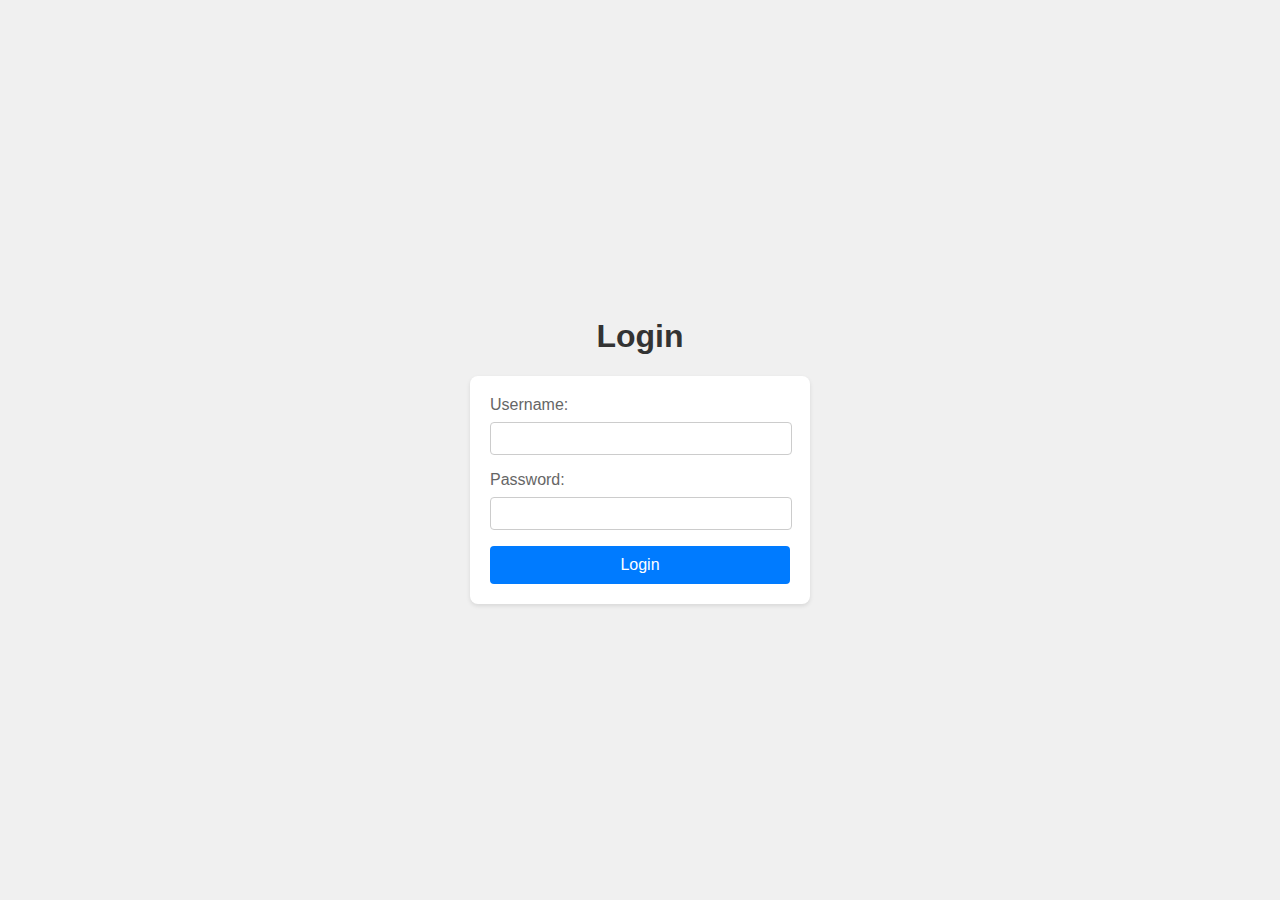
==== login.html @ 0b9e745c "first commit" ====
<!DOCTYPE html>
<html lang="en">
<head>
    <meta charset="UTF-8">
    <meta name="viewport" content="width=device-width, initial-scale=1.0">
    <title>Login</title>
    <link rel="stylesheet" href="login.css">
</head>
<body>
    <h1>Login</h1>
    <form id="login-form">
        <div>
            <label for="username">Username:</label>
            <input type="text" id="username" name="username" required>
        </div>
        <div>
            <label for="password">Password:</label>
            <input type="password" id="password" name="password" required>
        </div>
        <button type="submit">Login</button>
    </form>
    <script src="./login.js"></script>
   
</body>
</html>
---- login.css ----
body {
    font-family: Arial, sans-serif;
    background-color: #f0f0f0;
    margin: 0;
    padding: 0;
    display: flex;
    flex-direction: column;
    justify-content: center;
    align-items: center;
    height: 100vh;
}

form {
    background-color: #fff;
    padding: 20px;
    border-radius: 8px;
    box-shadow: 0 2px 4px rgba(0, 0, 0, 0.1);
    width: 300px;
}

h1 {
    text-align: center;
    color: #333;
}

label {
    display: block;
    margin-bottom: 8px;
    color: #666;
}

input[type="text"],
input[type="password"] {
    width: calc(100% - 16px);
    padding: 8px;
    margin-bottom: 16px;
    border: 1px solid #ccc;
    border-radius: 4px;
}

button {
    background-color: #007bff;
    color: #fff;
    border: none;
    border-radius: 4px;
    padding: 10px 20px;
    cursor: pointer;
    width: 100%;
    font-size: 16px;
}

button:hover {
    background-color: #0056b3;
}
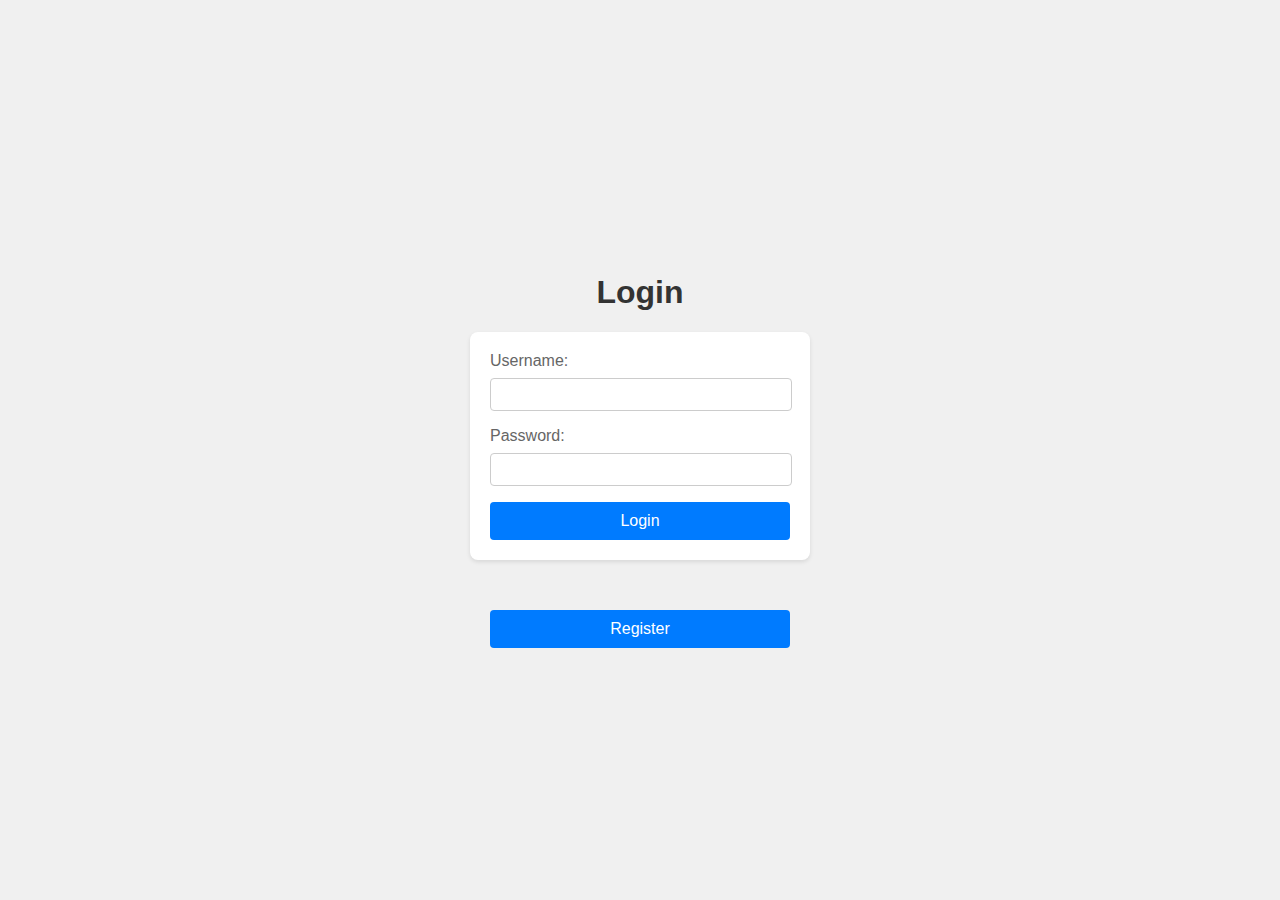
==== commit 8812333f: "new features" ====
--- a/login.html
+++ b/login.html
@@ -19,6 +19,7 @@
         </div>
         <button type="submit">Login</button>
     </form>
+    <button class="register-btn">Register</button>
     <script src="./login.js"></script>
    
 </body>
--- a/login.css
+++ b/login.css
@@ -51,4 +51,9 @@
 
 button:hover {
     background-color: #0056b3;
+}
+
+.register-btn{
+    margin-top: 50px;
+    width: 300px;
 }